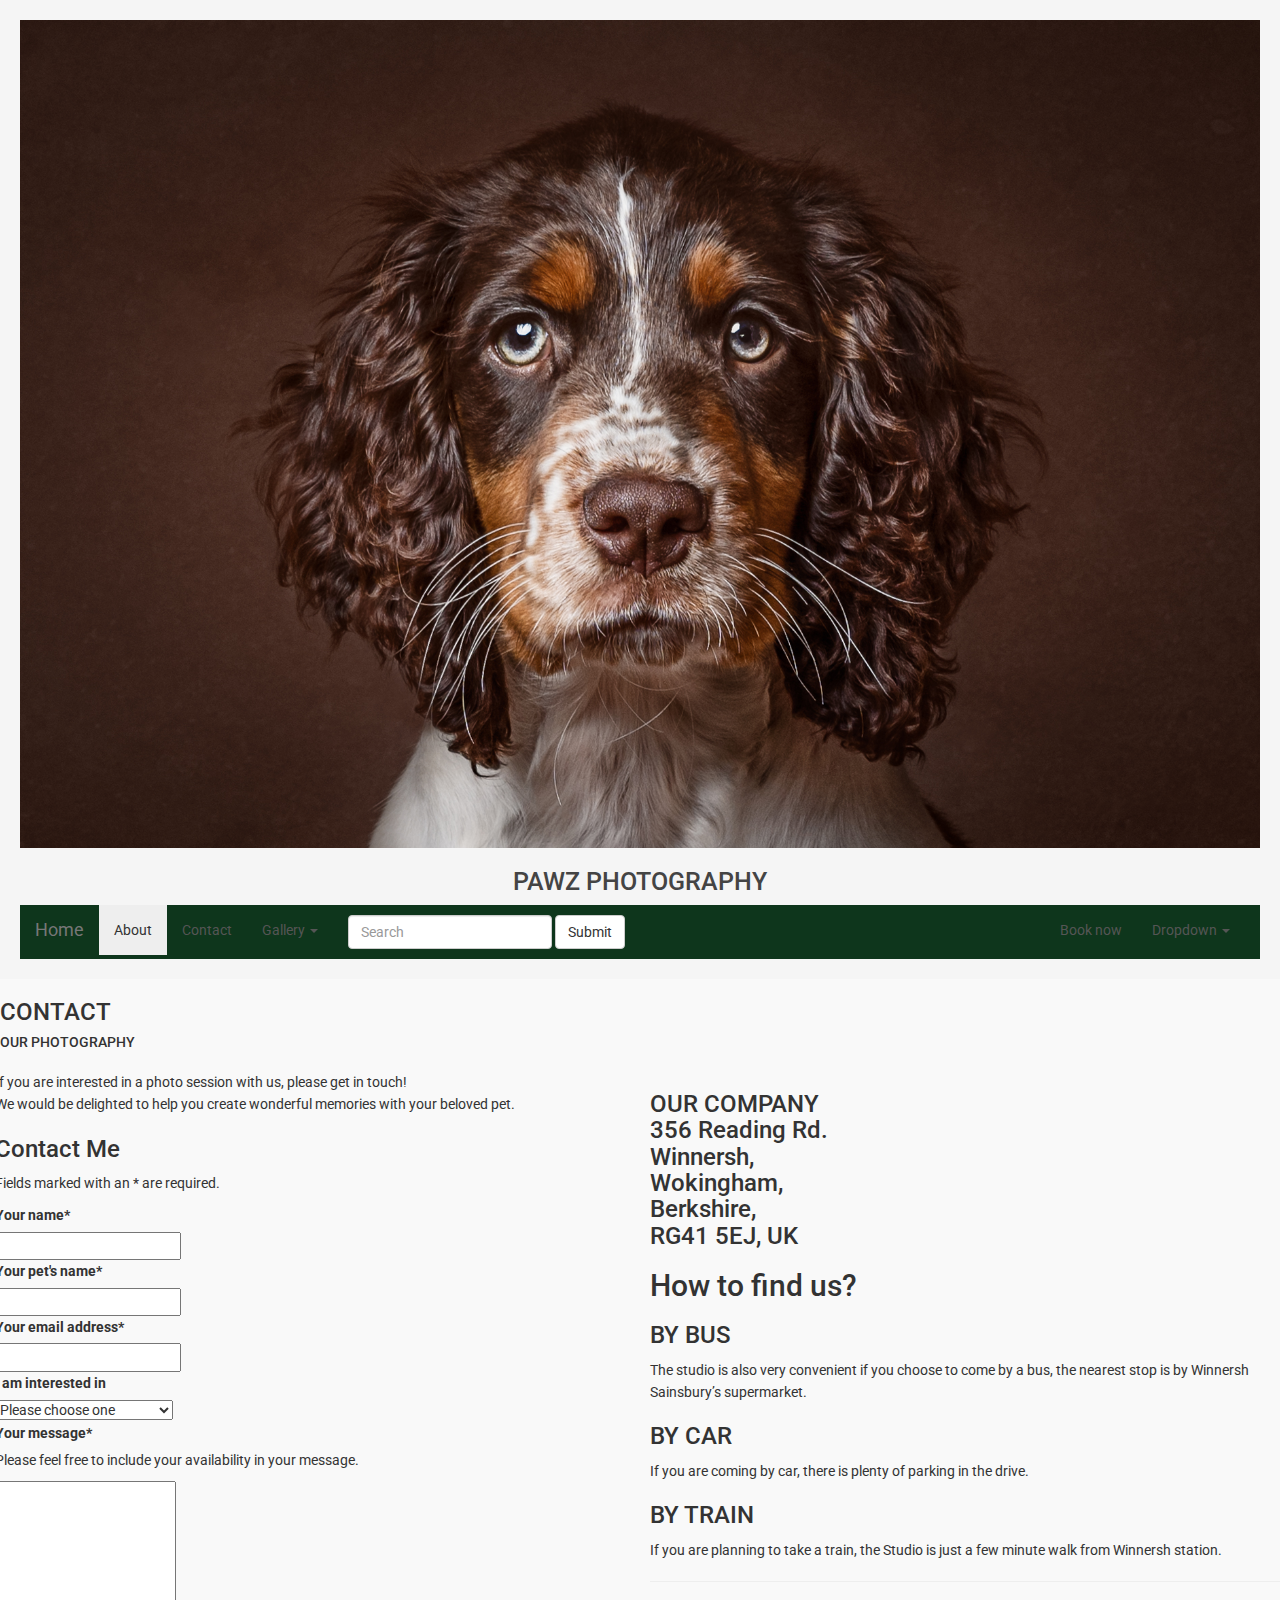
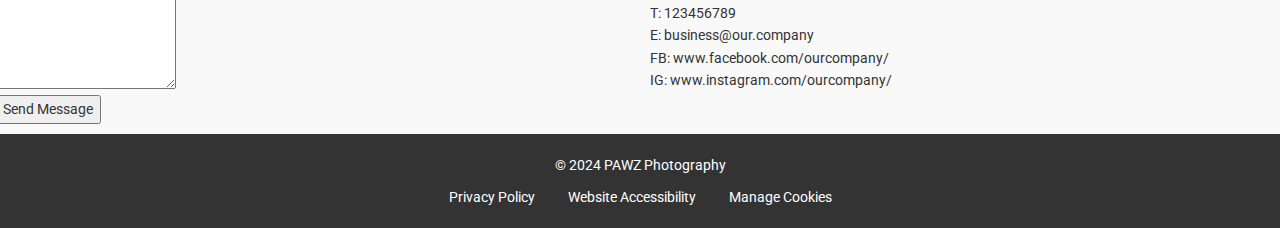
==== Contact .html @ 93055756 "added gallery and css style" ====
<!DOCTYPE html>
<html lang="en">
<head>
    <meta charset="UTF-8">
    <meta name="viewport" content="width=device-width, initial-scale=1.0">
    <title>CONTACT</title>
    <link rel="preconnect" href="https://fonts.googleapis.com">
<link rel="preconnect" href="https://fonts.gstatic.com" crossorigin>
<link href="https://fonts.googleapis.com/css2?family=Roboto+Mono:ital,wght@0,100..700;1,100..700&family=Roboto:ital,wght@0,100;0,300;0,400;0,500;0,700;0,900;1,100;1,300;1,400;1,500;1,700;1,900&display=swap" rel="stylesheet">
    <link rel="icon" href="./images/cartoon-camera-image.jpg" type="jpg/png">
    <link href="css/bootstrap.css" rel="stylesheet">
    <link rel="stylesheet" href="https://maxcdn.bootstrapcdn.com/bootstrap/3.4.1/css/bootstrap.min.css">
    <script src="https://ajax.googleapis.com/ajax/libs/jquery/3.7.1/jquery.min.js"></script>
    <script src="https://maxcdn.bootstrapcdn.com/bootstrap/3.4.1/js/bootstrap.min.js"></script>
    <link rel="stylesheet" href="./style.css">
</head>

<body>
    <header>  
        <img src="./images/Animals/Dog-Springer.jpg" class="img-fluid" alt="shot of two dogs jumping on a black background with colored powder behind them">
    <div>
        <h1>PAWZ PHOTOGRAPHY</h1>
            <nav class="navbar navbar-default">
                <div class="container-fluid">
                <!-- Brand and toggle get grouped for better mobile display -->
                <div class="navbar-header">
                    <button type="button" class="navbar-toggle collapsed" data-toggle="collapse" data-target="#bs-example-navbar-collapse-1" aria-expanded="false">
                    <span class="sr-only">Toggle navigation</span>
                    <span class="icon-bar"></span>
                    <span class="icon-bar"></span>
                    <span class="icon-bar"></span>
                    </button>
                    <a class="navbar-brand" href="#">Home</a>
                </div>
            
                <!-- Collect the nav links, forms, and other content for toggling -->
                <div class="collapse navbar-collapse" id="bs-example-navbar-collapse-1">
                    <ul class="nav navbar-nav">
                    <li class="active"><a href="#">About<span class="sr-only">(current)</span></a></li>
                    <li><a href="./Contact .html">Contact</a></li>
                    <li class="dropdown">
                        <a href="#" class="dropdown-toggle" data-toggle="dropdown" role="button" aria-haspopup="true" aria-expanded="false">Gallery <span class="caret"></span></a>
                        <ul class="dropdown-menu">
                        <li><a href="#">Dogs</a></li>
                        <li><a href="#">Cats</a></li>
                        <li><a href="#">Others</a></li>
                        <li role="separator" class="divider"></li>
                        <li><a href="#">Separated link</a></li>
                        <li role="separator" class="divider"></li>
                        <li><a href="#">One more separated link</a></li>
                        </ul>
                    </li>
                    </ul>
                    <form class="navbar-form navbar-left">
                    <div class="form-group">
                        <input type="text" class="form-control" placeholder="Search">
                    </div>
                    <button type="submit" class="btn btn-default">Submit</button>
                    </form>
                    <ul class="nav navbar-nav navbar-right">
                    <li><a href="#">Book now</a></li>
                    <li class="dropdown">
                        <a href="#" class="dropdown-toggle" data-toggle="dropdown" role="button" aria-haspopup="true" aria-expanded="false">Dropdown <span class="caret"></span></a>
                        <ul class="dropdown-menu">
                        <li><a href="#">Action</a></li>
                        <li><a href="#">Another action</a></li>
                        <li><a href="#">Something else here</a></li>
                        <li role="separator" class="divider"></li>
                        <li><a href="#">Separated link</a></li>
                        </ul>
                    </li>
                    </ul>
                </div><!-- /.navbar-collapse -->
                </div><!-- /.container-fluid -->
            </nav>
    </div>
</header>
    <main>
            <div class="header_contact">
                <h3>CONTACT</h3>
                <h5>OUR PHOTOGRAPHY</h5>
            </div>
        <div class="row">
            <div class="column">
            <p>If you are interested in a photo session with us, please get in touch! </br>
                We would be delighted to help you create wonderful memories with your beloved pet.</p>
            
                <div class="wholeform-body">

                    <div id="fcf-form">
                    <h3 class="fcf-h3">Contact Me</h3>
                    <p>Fields marked with an * are required.</p>
                
                    <form id="fcf-form-id" class="fcf-form-class" method="post">
                        
                        <div class="fcf-form-group">
                            <label for="Name" class="fcf-label">Your name*</label>
                            <div class="fcf-input-group">
                                <input type="text" id="Name" name="Name" class="fcf-form-control" required>
                            </div>
                        </div>
                
                        <div class="fcf-form-group">
                            <label for="Petname" class="fcf-label">Your pet's name*</label>
                            <div class="fcf-input-group">
                                <input type="text" id="Petname" name="Petname" class="fcf-form-control" required>
                            </div>
                        </div>
                
                        <div class="fcf-form-group">
                            <label for="Email" class="fcf-label">Your email address*</label>
                            <div class="fcf-input-group">
                                <input type="email" id="Email" name="Email" class="fcf-form-control" required>
                            </div>
                        </div>
                
                        <div class="fcf-form-group">
                            <label for="interest" class="fcf-label">I am interested in</label>
                            <div class="fcf-input-group">
                                <select id="photochoice" name="photochoice">
                                <option value="placeholder">Please choose one</option>  
                                <option value="studio">Studio photography</option>
                                <option value="location">On-location photography</option>
                                <option value="other">Other</option>
                                </select>
                            </div>
                        </div>
                
                        <div class="fcf-form-group">
                            <label for="Message" class="fcf-label">Your message*</label>
                            <p>Please feel free to include your availability in your message.</p>
                            <div class="fcf-input-group">
                                <textarea id="Message" name="Message" class="fcf-form-control" rows="9" maxlength="3000" required></textarea>
                            </div>
                        </div>
                
                        <div class="fcf-form-group">
                            <button type="submit" id="fcf-button" class="fcf-btn fcf-btn-primary fcf-btn-lg fcf-btn-block">Send Message</button>
                        </div>
                    </form>

                    </div>
                
                </div>
                    
            </div>
            
            <div class="column">
            <h3>OUR COMPANY<br />
        356 Reading Rd.<br />
        Winnersh,<br />
        Wokingham,<br />
        Berkshire,<br />
        RG41 5EJ, UK</h3>
            <h2>How to find us?</h2>
            <h3>BY BUS</h3>
            <p>The studio is also very convenient if you choose to come by a bus, the nearest stop is by Winnersh Sainsbury’s supermarket.</p>
            <h3>BY CAR</h3>
            <p>If you are coming by car, there is plenty of parking in the drive.</p>
            <h3>BY TRAIN</h3>
            <p>If you are planning to take a train, the Studio is just a few minute walk from Winnersh station.</p>
            <div class="separator"><hr class="separator-line align_center" style="background-image: -webkit-linear-gradient(left , white 2%, #E6E6E6 50%, white 98%); background-image: linear-gradient(left , white 2%, #E6E6E6 50%, white 98%)">
            </div>
            <p>T: 123456789</br>

                E: business@our.company</br>
                
                FB: www.facebook.com/ourcompany/</br>
                
                IG: www.instagram.com/ourcompany/</p>

            </div>
        </div>
        
        
    </header>  
    <footer>
        <div class="footer-container">
            <p>&copy; 2024 PAWZ Photography</p>
            <nav class="footer-links">
                <a href="/privacy-policy">Privacy Policy</a>
                <a accessibility">Website Accessibility</a>
                <a href="/manage-cookies">Manage Cookies</a>
            </nav>
        </div>
    
    </footer>
</body>
---- style.css ----
* {box-sizing:border-box}


body {
  font-family: "Roboto", sans-serif;
  margin: 0;
  padding: 0;
  min-height: 100vh;
  line-height: 1.6;
  background-color: #f9f9f9;
  color: #333;
  background-attachment: fixed;
}

header {
  text-align: center;
  background: #f5f5f5;
  padding: 20px;
}

header img {
  max-width: 100%;
  height: auto;
}

header h1 {
  margin-top: 20px;
  font-size: 2.5rem;
  color: #444;
}

/* navigation*/
nav {
  position: sticky;
}

.navbar {
  margin-bottom: 0;
  margin-top: 0;
  border: none;
  border-radius: 0;
  background-color: rgb(14, 54, 28);
    
}

.navbar-default .navbar-nav > li > a {
  color: #555;
}

.navbar-default .navbar-nav > li > a:hover, .navbar-default .navbar-nav > li.active > a {
  color: #333;
  background-color: #eee;
}

.navbar-form {
  margin: 10px 0;
}

.navbar-form .form-control {
  width: auto;
}


/* Slideshow container */
.slideshow-container {
  max-width: 1000px;
  position: relative;
  margin: auto;
}

/* Hide the images by default */
.mySlides {
  display: none;
}
.mySlides img {
  width: 100%;
  border-radius: 5px;
}

/* Next & previous buttons */
.prev, .next {
  cursor: pointer;
  position: absolute;
  top: 50%;
  width: auto;
  margin-top: -22px;
  padding: 16px;
  color: white;
  font-weight: bold;
  font-size: 18px;
  transition: 0.6s ease;
  border-radius: 0 3px 3px 0;
  user-select: none;
}

/* Position the "next button" to the right */
.next {
  right: 0;
  border-radius: 3px 0 0 3px;
}

/* On hover, add a black background color with a little bit see-through */
.prev:hover, .next:hover {
  background-color: rgba(0,0,0,0.8);
}

/* Caption text */
.text {
  color: #f2f2f2;
  font-size: 15px;
  padding: 8px 12px;
  position: absolute;
  bottom: 8px;
  width: 100%;
  text-align: center;
}

/* Number text (1/3 etc) */
.numbertext {
  color: #f2f2f2;
  font-size: 12px;
  padding: 8px 12px;
  position: absolute;
  top: 0;
}

/* The dots/bullets/indicators */
.dot {
  cursor: pointer;
  height: 15px;
  width: 15px;
  margin: 0 2px;
  background-color: #bbb;
  border-radius: 50%;
  display: inline-block;
  transition: background-color 0.6s ease;
}

.active, .dot:hover {
  background-color: #717171;
}

/* Fading animation */
.fade1 {
  animation-name: fade;
  animation-duration: 2s;
}

@keyframes fade1 {
  from {opacity: .4}
  to {opacity: 1}
}

.column {
  float: left;
  width: 50%;
  padding: 10px;
}

.row:after {
  content: "";
  display: table;
  clear: both;
}
/*footer*/

footer {
  background-color: #333;
  color: #fff;
  padding: 20px 0;
  text-align: center;
}

.footer-container {
  max-width: 1200px;
  margin: 0 auto;
  padding: 0 20px;
}

.footer-container p {
  margin: 0;
  font-size: 14px;
}

.footer-links {
  margin-top: 10px;
}

.footer-links a {
  color: #fff;
  text-decoration: none;
  margin: 0 15px;
  font-size: 14px;
}

.footer-links a:hover {
  text-decoration: underline;
}
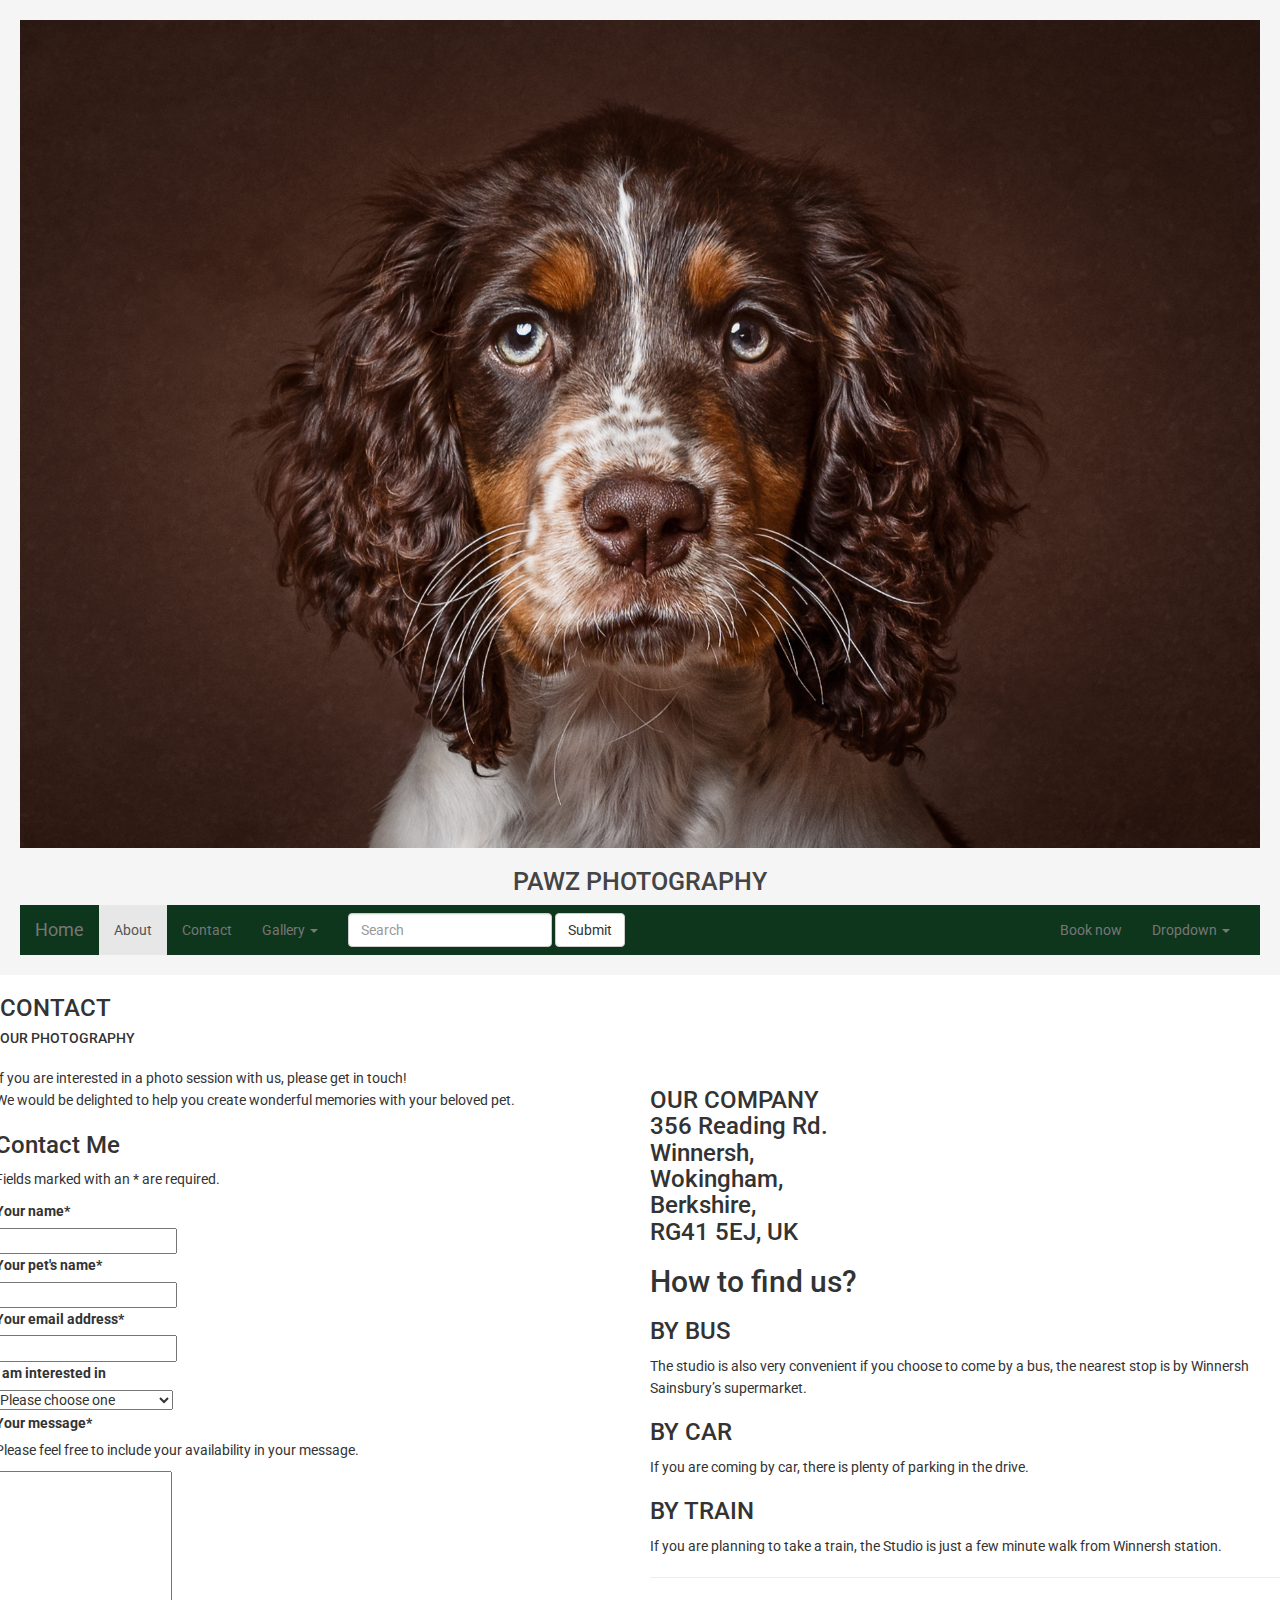
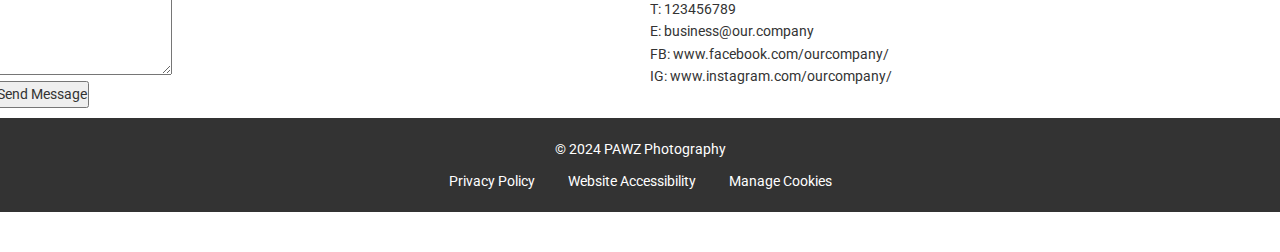
==== commit 0e3a883a: "updated contact page" ====
--- a/Contact .html
+++ b/Contact .html
@@ -16,6 +16,7 @@
 </head>
 
 <body>
+    <div id="wrapper">
     <header>  
         <img src="./images/Animals/Dog-Springer.jpg" class="img-fluid" alt="shot of two dogs jumping on a black background with colored powder behind them">
     <div>
@@ -179,11 +180,12 @@
             <p>&copy; 2024 PAWZ Photography</p>
             <nav class="footer-links">
                 <a href="/privacy-policy">Privacy Policy</a>
-                <a accessibility">Website Accessibility</a>
+                <a href="/accessibility">Website Accessibility</a>
                 <a href="/manage-cookies">Manage Cookies</a>
             </nav>
         </div>
     
     </footer>
+    </div>
 </body>
   --- a/style.css
+++ b/style.css
@@ -1,5 +1,10 @@
-* {box-sizing:border-box}
-
+* {
+  margin: 0;
+  padding: 0;
+  font-family: "Roboto", sans-serif;
+  box-sizing: border-box;
+  scroll-behavior: smooth;
+}
 
 body {
   font-family: "Roboto", sans-serif;
@@ -12,6 +17,15 @@
   background-attachment: fixed;
 }
 
+
+#wrapper {
+  max-width: 1400px;
+  margin: 0 auto;
+  background-color: white;
+  flex: 1;
+  padding-bottom: 40px;
+}
+
 header {
   text-align: center;
   background: #f5f5f5;
@@ -20,60 +34,55 @@
 
 header img {
   max-width: 100%;
-  height: auto;
-}
+  height: auto; /* Maintain aspect ratio */
+  object-fit: cover; 
+}
+
 
 header h1 {
   margin-top: 20px;
   font-size: 2.5rem;
   color: #444;
-}
-
-/* navigation*/
+  
+}
+
+
+/* /* navigation*/
 nav {
   position: sticky;
-}
-
+  color:#fff; 
+} 
 .navbar {
   margin-bottom: 0;
   margin-top: 0;
   border: none;
   border-radius: 0;
   background-color: rgb(14, 54, 28);
-    
-}
-
-.navbar-default .navbar-nav > li > a {
-  color: #555;
-}
-
-.navbar-default .navbar-nav > li > a:hover, .navbar-default .navbar-nav > li.active > a {
-  color: #333;
-  background-color: #eee;
-}
-
-.navbar-form {
-  margin: 10px 0;
-}
-
-.navbar-form .form-control {
-  width: auto;
-}
-
+  color:#fff;
+}
 
 /* Slideshow container */
 .slideshow-container {
-  max-width: 1000px;
   position: relative;
   margin: auto;
+  max-width: 1000px;
+  max-height: 750px;
+  width: 100%;
+  height: auto;
+  overflow: hidden;
+ /*  max-width: 1000px;
+  position: relative;
+  margin: auto; */
 }
 
 /* Hide the images by default */
 .mySlides {
-  display: none;
+  display:none;
 }
 .mySlides img {
   width: 100%;
+  height: 500px; /* Set a fixed height for all images */
+  object-fit: cover; /* Ensure the image covers the container */
   border-radius: 5px;
 }
 
@@ -102,6 +111,8 @@
 /* On hover, add a black background color with a little bit see-through */
 .prev:hover, .next:hover {
   background-color: rgba(0,0,0,0.8);
+  color: green;
+  text-decoration: none;
 }
 
 /* Caption text */
@@ -162,8 +173,9 @@
   display: table;
   clear: both;
 }
+
+
 /*footer*/
-
 footer {
   background-color: #333;
   color: #fff;
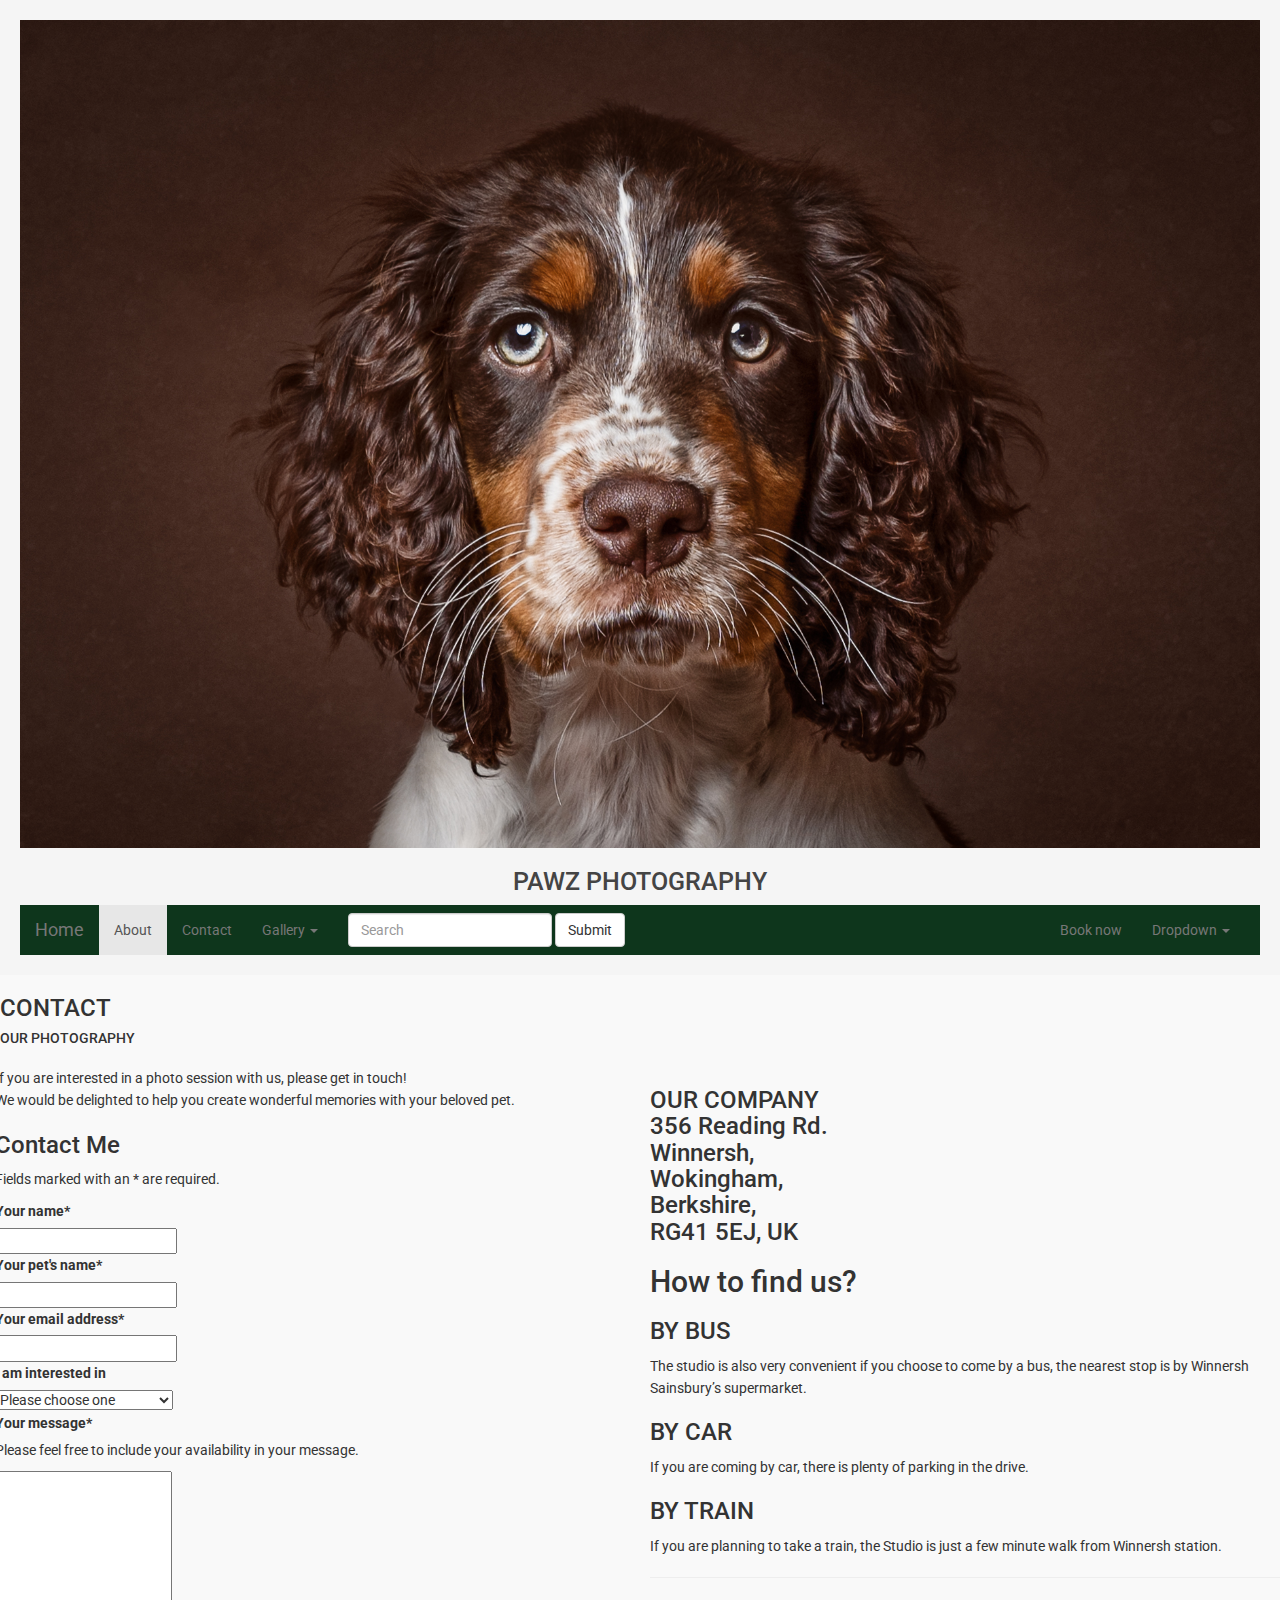
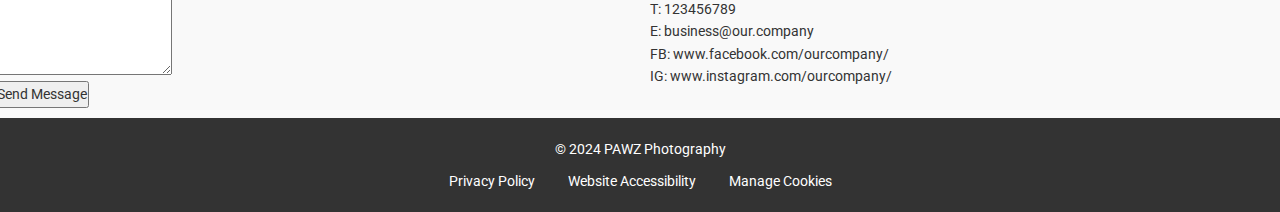
==== commit 87847c40: "Revert "updated contact page"" ====
--- a/Contact .html
+++ b/Contact .html
@@ -16,7 +16,6 @@
 </head>
 
 <body>
-    <div id="wrapper">
     <header>  
         <img src="./images/Animals/Dog-Springer.jpg" class="img-fluid" alt="shot of two dogs jumping on a black background with colored powder behind them">
     <div>
@@ -180,12 +179,11 @@
             <p>&copy; 2024 PAWZ Photography</p>
             <nav class="footer-links">
                 <a href="/privacy-policy">Privacy Policy</a>
-                <a href="/accessibility">Website Accessibility</a>
+                <a accessibility">Website Accessibility</a>
                 <a href="/manage-cookies">Manage Cookies</a>
             </nav>
         </div>
     
     </footer>
-    </div>
 </body>
   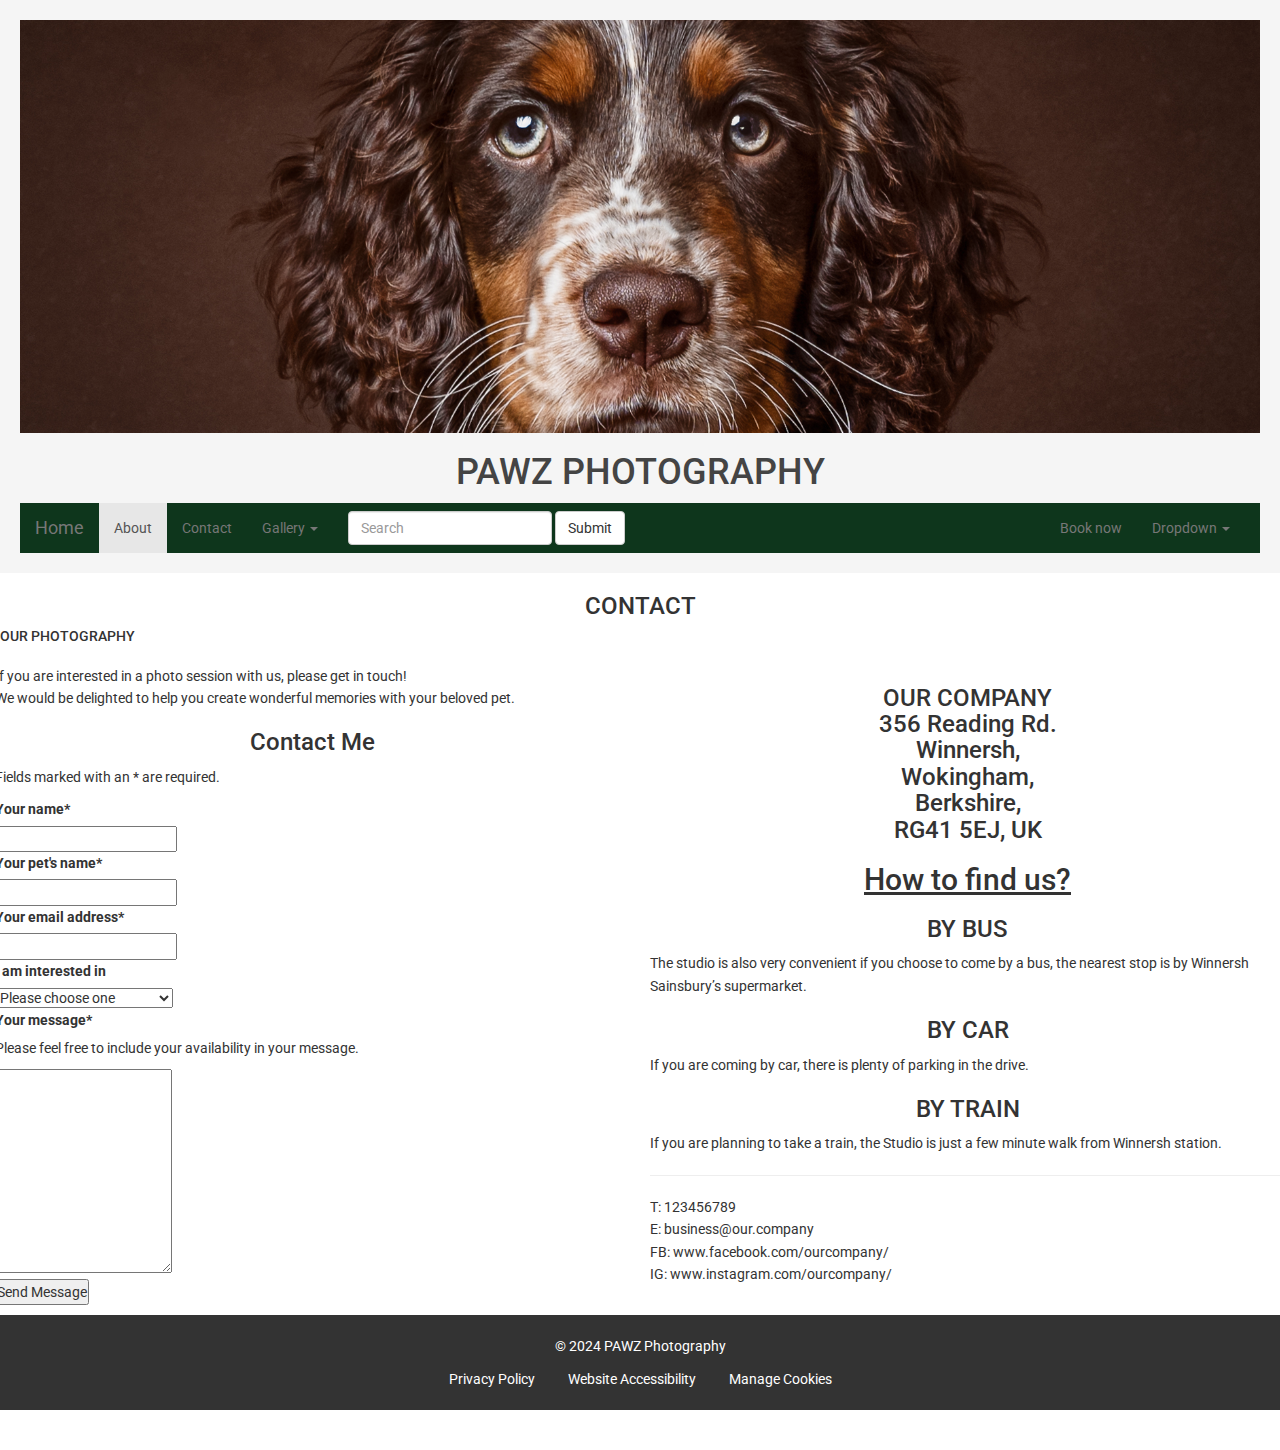
==== commit dbb54ceb: "added css style" ====
--- a/Contact .html
+++ b/Contact .html
@@ -16,6 +16,7 @@
 </head>
 
 <body>
+    <div id="wrapper">
     <header>  
         <img src="./images/Animals/Dog-Springer.jpg" class="img-fluid" alt="shot of two dogs jumping on a black background with colored powder behind them">
     <div>
@@ -30,13 +31,13 @@
                     <span class="icon-bar"></span>
                     <span class="icon-bar"></span>
                     </button>
-                    <a class="navbar-brand" href="#">Home</a>
+                    <a class="navbar-brand" href="./index.html">Home</a>
                 </div>
             
                 <!-- Collect the nav links, forms, and other content for toggling -->
                 <div class="collapse navbar-collapse" id="bs-example-navbar-collapse-1">
                     <ul class="nav navbar-nav">
-                    <li class="active"><a href="#">About<span class="sr-only">(current)</span></a></li>
+                    <li class="active"><a href="./index.html">About<span class="sr-only">(current)</span></a></li>
                     <li><a href="./Contact .html">Contact</a></li>
                     <li class="dropdown">
                         <a href="#" class="dropdown-toggle" data-toggle="dropdown" role="button" aria-haspopup="true" aria-expanded="false">Gallery <span class="caret"></span></a>
@@ -179,11 +180,12 @@
             <p>&copy; 2024 PAWZ Photography</p>
             <nav class="footer-links">
                 <a href="/privacy-policy">Privacy Policy</a>
-                <a accessibility">Website Accessibility</a>
+                <a href="/accessibility">Website Accessibility</a>
                 <a href="/manage-cookies">Manage Cookies</a>
             </nav>
         </div>
     
     </footer>
+    </div>
 </body>
   --- a/style.css
+++ b/style.css
@@ -34,18 +34,33 @@
 
 header img {
   max-width: 100%;
-  height: auto; /* Maintain aspect ratio */
+  max-height:auto;
+  height: auto; 
+  aspect-ratio: 3;
+
   object-fit: cover; 
 }
 
 
 header h1 {
   margin-top: 20px;
-  font-size: 2.5rem;
   color: #444;
   
 }
-
+section {
+  padding: 20px;
+  margin: 20px 0;
+  border-bottom: 1px solid #ccc;
+}
+h2 {
+  
+  text-align: center;
+  text-decoration: underline;
+}
+h3 {
+  
+  text-align: center;
+}
 
 /* /* navigation*/
 nav {
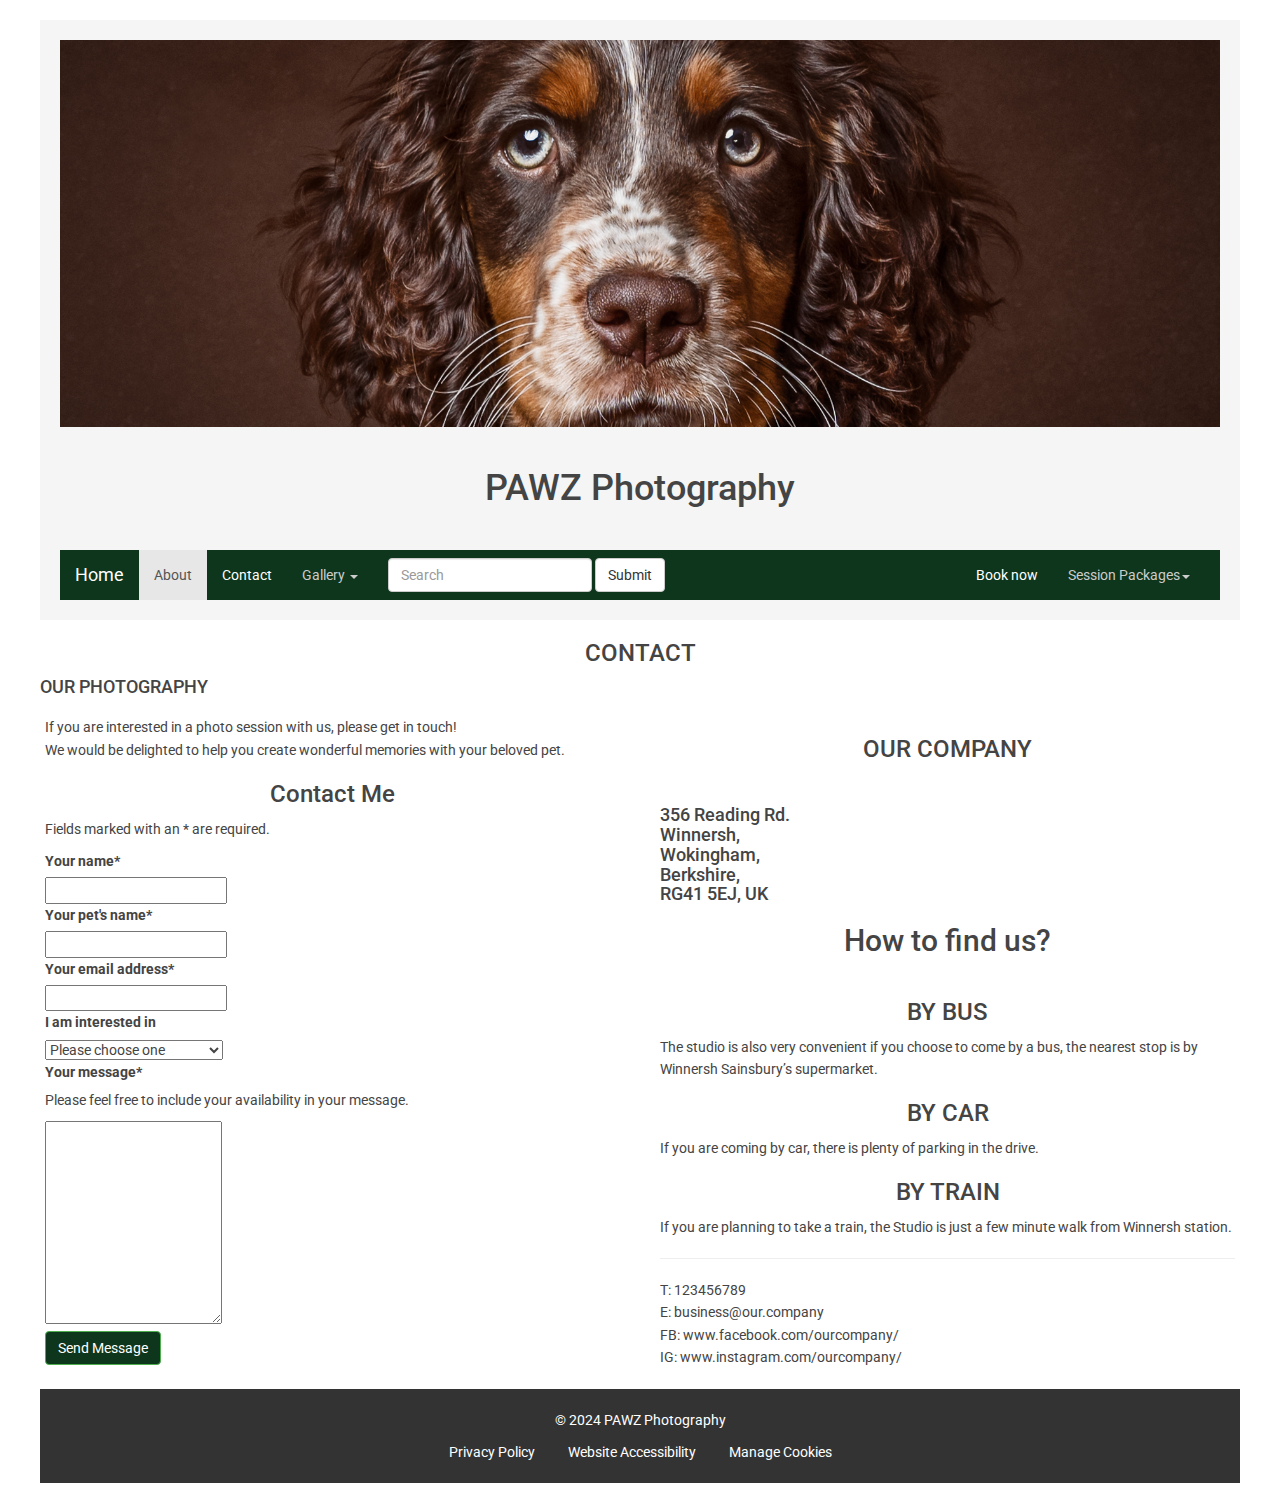
==== commit 666b6136: "changed styles" ====
--- a/Contact .html
+++ b/Contact .html
@@ -20,8 +20,8 @@
     <header>  
         <img src="./images/Animals/Dog-Springer.jpg" class="img-fluid" alt="shot of two dogs jumping on a black background with colored powder behind them">
     <div>
-        <h1>PAWZ PHOTOGRAPHY</h1>
-            <nav class="navbar navbar-default">
+        <h1>PAWZ Photography</h1>
+            <nav class="navbar navbar-default navbar-custom">
                 <div class="container-fluid">
                 <!-- Brand and toggle get grouped for better mobile display -->
                 <div class="navbar-header">
@@ -31,7 +31,7 @@
                     <span class="icon-bar"></span>
                     <span class="icon-bar"></span>
                     </button>
-                    <a class="navbar-brand" href="./index.html">Home</a>
+                    <a class="navbar-brand" href="./index.html#Home">Home</a>
                 </div>
             
                 <!-- Collect the nav links, forms, and other content for toggling -->
@@ -39,16 +39,14 @@
                     <ul class="nav navbar-nav">
                     <li class="active"><a href="./index.html">About<span class="sr-only">(current)</span></a></li>
                     <li><a href="./Contact .html">Contact</a></li>
-                    <li class="dropdown">
+                    <li class="dropdown ">
                         <a href="#" class="dropdown-toggle" data-toggle="dropdown" role="button" aria-haspopup="true" aria-expanded="false">Gallery <span class="caret"></span></a>
                         <ul class="dropdown-menu">
                         <li><a href="#">Dogs</a></li>
                         <li><a href="#">Cats</a></li>
                         <li><a href="#">Others</a></li>
                         <li role="separator" class="divider"></li>
-                        <li><a href="#">Separated link</a></li>
-                        <li role="separator" class="divider"></li>
-                        <li><a href="#">One more separated link</a></li>
+                        <li><a href="./index.html#Session Packages">Session Packages</a></li>
                         </ul>
                     </li>
                     </ul>
@@ -61,13 +59,13 @@
                     <ul class="nav navbar-nav navbar-right">
                     <li><a href="#">Book now</a></li>
                     <li class="dropdown">
-                        <a href="#" class="dropdown-toggle" data-toggle="dropdown" role="button" aria-haspopup="true" aria-expanded="false">Dropdown <span class="caret"></span></a>
+                        <a href="./index.html" class="dropdown-toggle" data-toggle="dropdown" role="button" aria-haspopup="true" aria-expanded="false">Session Packages<span class="caret"></span></a>
                         <ul class="dropdown-menu">
-                        <li><a href="#">Action</a></li>
-                        <li><a href="#">Another action</a></li>
-                        <li><a href="#">Something else here</a></li>
+                        <li><a href="./index.html#The Classic PAWtrait">The Classic PAWtrait</a></li>
+                        <li><a href="./index.html#The Adventure Session">The Adventure Session</a></li>
+                        <li><a href="./index.html#The Ultimate Fur-tastic Experience">The Ultimate Fur-tastic Experience</a></li>
                         <li role="separator" class="divider"></li>
-                        <li><a href="#">Separated link</a></li>
+                        <li><a href="#">Book now</a></li>
                         </ul>
                     </li>
                     </ul>
@@ -79,7 +77,7 @@
     <main>
             <div class="header_contact">
                 <h3>CONTACT</h3>
-                <h5>OUR PHOTOGRAPHY</h5>
+                <h4>OUR PHOTOGRAPHY</h4>
             </div>
         <div class="row">
             <div class="column">
@@ -136,7 +134,7 @@
                         </div>
                 
                         <div class="fcf-form-group">
-                            <button type="submit" id="fcf-button" class="fcf-btn fcf-btn-primary fcf-btn-lg fcf-btn-block">Send Message</button>
+                            <button type="submit" id="fcf-button" class="btn btn-success fcf-btn fcf-btn-primary fcf-btn-lg fcf-btn-block">Send Message</button>
                         </div>
                     </form>
 
@@ -147,12 +145,12 @@
             </div>
             
             <div class="column">
-            <h3>OUR COMPANY<br />
-        356 Reading Rd.<br />
+            <h3>OUR COMPANY</h3><br />
+        <h4>356 Reading Rd.<br />
         Winnersh,<br />
         Wokingham,<br />
         Berkshire,<br />
-        RG41 5EJ, UK</h3>
+        RG41 5EJ, UK</h4>
             <h2>How to find us?</h2>
             <h3>BY BUS</h3>
             <p>The studio is also very convenient if you choose to come by a bus, the nearest stop is by Winnersh Sainsbury’s supermarket.</p>
--- a/style.css
+++ b/style.css
@@ -15,6 +15,7 @@
   background-color: #f9f9f9;
   color: #333;
   background-attachment: fixed;
+  color: #444;
 }
 
 
@@ -23,7 +24,8 @@
   margin: 0 auto;
   background-color: white;
   flex: 1;
-  padding-bottom: 40px;
+  padding: 20px 40px;
+
 }
 
 header {
@@ -43,7 +45,7 @@
 
 
 header h1 {
-  margin-top: 20px;
+  margin: 42px 0 42px;
   color: #444;
   
 }
@@ -53,9 +55,10 @@
   border-bottom: 1px solid #ccc;
 }
 h2 {
-  
-  text-align: center;
-  text-decoration: underline;
+  margin-top: 20px;
+  margin-bottom: 42px;
+  text-align: center;
+  text-decoration: none;
 }
 h3 {
   
@@ -74,6 +77,24 @@
   border-radius: 0;
   background-color: rgb(14, 54, 28);
   color:#fff;
+}
+.navbar-custom {
+  background-color: rgb(14, 54, 28);
+  color: white;
+}
+
+.navbar-custom .navbar-nav > li > a,
+.navbar-custom .navbar-brand,
+.navbar-custom .navbar-nav > li > a:hover,
+.navbar-custom .navbar-brand:hover {
+  color: white;
+}
+
+.navbar-custom .navbar-nav > .dropdown > a {
+  color:#ccc;
+}
+.navbar-custom .navbar-nav > .dropdown > a:focus {
+  color: rgb(232, 111, 111);
 }
 
 /* Slideshow container */
@@ -163,7 +184,7 @@
 }
 
 .active, .dot:hover {
-  background-color: #717171;
+  background-color: rgb(24, 88, 46);
 }
 
 /* Fading animation */
@@ -180,7 +201,7 @@
 .column {
   float: left;
   width: 50%;
-  padding: 10px;
+  padding: 10px 20px;
 }
 
 .row:after {
@@ -188,7 +209,24 @@
   display: table;
   clear: both;
 }
-
+.btn.btn-success {
+  background-color: rgb(14, 54, 28);
+}
+.btn.btn-success:hover {
+  background-color:rgb(24, 88, 46); 
+}
+a:link {
+  text-decoration: none;
+  color: rgb(14, 54, 28);
+}
+
+section h2 a {
+  color:  #333; 
+}
+section h2 a:hover {
+  color: rgb(24, 88, 46)
+
+}
 
 /*footer*/
 footer {
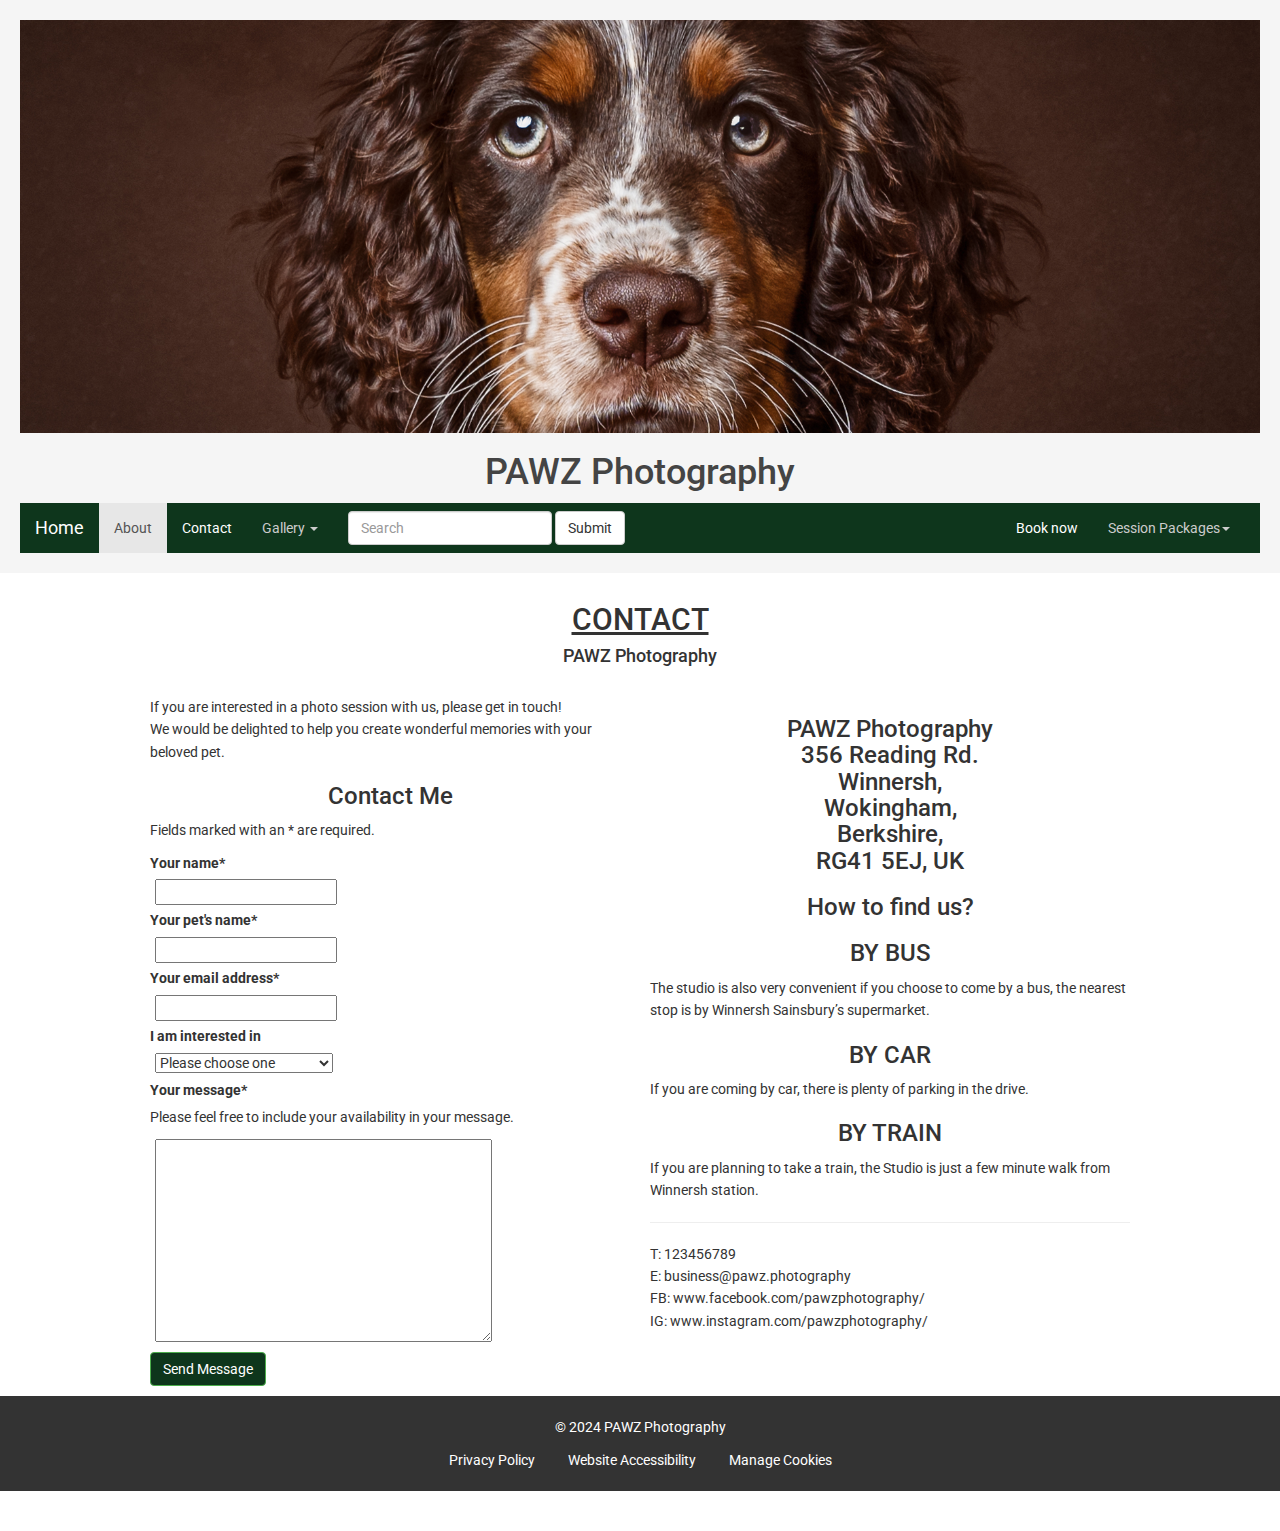
==== commit cb44331c: "cleaned up" ====
--- a/Contact .html
+++ b/Contact .html
@@ -38,13 +38,13 @@
                 <div class="collapse navbar-collapse" id="bs-example-navbar-collapse-1">
                     <ul class="nav navbar-nav">
                     <li class="active"><a href="./index.html">About<span class="sr-only">(current)</span></a></li>
-                    <li><a href="./Contact .html">Contact</a></li>
+                    <li><a href="./index.html#Contact">Contact</a></li>
                     <li class="dropdown ">
                         <a href="#" class="dropdown-toggle" data-toggle="dropdown" role="button" aria-haspopup="true" aria-expanded="false">Gallery <span class="caret"></span></a>
                         <ul class="dropdown-menu">
-                        <li><a href="#">Dogs</a></li>
-                        <li><a href="#">Cats</a></li>
-                        <li><a href="#">Others</a></li>
+                        <li><a href="./index.html#Gallery">Dogs</a></li>
+                        <li><a href="./index.html#Gallery">Cats</a></li>
+                        <li><a href="./index.html#Gallery">Others</a></li>
                         <li role="separator" class="divider"></li>
                         <li><a href="./index.html#Session Packages">Session Packages</a></li>
                         </ul>
@@ -74,105 +74,105 @@
             </nav>
     </div>
 </header>
-    <main>
-            <div class="header_contact">
-                <h3>CONTACT</h3>
-                <h4>OUR PHOTOGRAPHY</h4>
+<main>
+        <div class="header_contact">
+            <div id="Contact"></div>
+            <h2>CONTACT</h2>
+            <h4>PAWZ Photography</h4>
+        </div>
+    <div class="row">
+        <div class="column">
+            <article><p>If you are interested in a photo session with us, please get in touch!</br>
+            We would be delighted to help you create wonderful memories with your beloved pet.</p></article>
+        
+            <div class="wholeform-body">
+
+                <div id="fcf-form">
+                <h3 class="fcf-h3">Contact Me</h3>
+                <p>Fields marked with an * are required.</p>
+            
+                <form id="fcf-form-id" class="fcf-form-class" method="post">
+                    
+                    <div class="fcf-form-group">
+                        <label for="Name" class="fcf-label">Your name*</label>
+                        <div class="fcf-input-group">
+                            <input type="text" id="Name" name="Name" class="fcf-form-control" required>
+                        </div>
+                    </div>
+            
+                    <div class="fcf-form-group">
+                        <label for="Petname" class="fcf-label">Your pet's name*</label>
+                        <div class="fcf-input-group">
+                            <input type="text" id="Petname" name="Petname" class="fcf-form-control" required>
+                        </div>
+                    </div>
+            
+                    <div class="fcf-form-group">
+                        <label for="Email" class="fcf-label">Your email address*</label>
+                        <div class="fcf-input-group">
+                            <input type="email" id="Email" name="Email" class="fcf-form-control" required>
+                        </div>
+                    </div>
+            
+                    <div class="fcf-form-group">
+                        <label for="interest" class="fcf-label">I am interested in</label>
+                        <div class="fcf-input-group">
+                            <select id="photochoice" name="photochoice">
+                            <option value="placeholder">Please choose one</option>  
+                            <option value="studio">Studio photography</option>
+                            <option value="location">On-location photography</option>
+                            <option value="other">Other</option>
+                            </select>
+                        </div>
+                    </div>
+            
+                    <div class="fcf-form-group">
+                        <label for="Message" class="fcf-label">Your message*</label>
+                        <p>Please feel free to include your availability in your message.</p>
+                        <div class="fcf-input-group">
+                            <textarea id="Message" name="Message" class="fcf-form-control" rows="9" cols="40" maxlength="3000" required></textarea>
+                        </div>
+                    </div>
+            
+                    <div class="fcf-form-group">
+                        <button type="submit" id="fcf-button" class="btn btn-success fcf-btn fcf-btn-primary fcf-btn-lg fcf-btn-block">Send Message</button>
+                    </div>
+                </form>
+
+                </div>
+            
             </div>
-        <div class="row">
-            <div class="column">
-            <p>If you are interested in a photo session with us, please get in touch! </br>
-                We would be delighted to help you create wonderful memories with your beloved pet.</p>
-            
-                <div class="wholeform-body">
-
-                    <div id="fcf-form">
-                    <h3 class="fcf-h3">Contact Me</h3>
-                    <p>Fields marked with an * are required.</p>
                 
-                    <form id="fcf-form-id" class="fcf-form-class" method="post">
-                        
-                        <div class="fcf-form-group">
-                            <label for="Name" class="fcf-label">Your name*</label>
-                            <div class="fcf-input-group">
-                                <input type="text" id="Name" name="Name" class="fcf-form-control" required>
-                            </div>
-                        </div>
-                
-                        <div class="fcf-form-group">
-                            <label for="Petname" class="fcf-label">Your pet's name*</label>
-                            <div class="fcf-input-group">
-                                <input type="text" id="Petname" name="Petname" class="fcf-form-control" required>
-                            </div>
-                        </div>
-                
-                        <div class="fcf-form-group">
-                            <label for="Email" class="fcf-label">Your email address*</label>
-                            <div class="fcf-input-group">
-                                <input type="email" id="Email" name="Email" class="fcf-form-control" required>
-                            </div>
-                        </div>
-                
-                        <div class="fcf-form-group">
-                            <label for="interest" class="fcf-label">I am interested in</label>
-                            <div class="fcf-input-group">
-                                <select id="photochoice" name="photochoice">
-                                <option value="placeholder">Please choose one</option>  
-                                <option value="studio">Studio photography</option>
-                                <option value="location">On-location photography</option>
-                                <option value="other">Other</option>
-                                </select>
-                            </div>
-                        </div>
-                
-                        <div class="fcf-form-group">
-                            <label for="Message" class="fcf-label">Your message*</label>
-                            <p>Please feel free to include your availability in your message.</p>
-                            <div class="fcf-input-group">
-                                <textarea id="Message" name="Message" class="fcf-form-control" rows="9" maxlength="3000" required></textarea>
-                            </div>
-                        </div>
-                
-                        <div class="fcf-form-group">
-                            <button type="submit" id="fcf-button" class="btn btn-success fcf-btn fcf-btn-primary fcf-btn-lg fcf-btn-block">Send Message</button>
-                        </div>
-                    </form>
-
-                    </div>
-                
-                </div>
-                    
-            </div>
-            
-            <div class="column">
-            <h3>OUR COMPANY</h3><br />
-        <h4>356 Reading Rd.<br />
-        Winnersh,<br />
-        Wokingham,<br />
-        Berkshire,<br />
-        RG41 5EJ, UK</h4>
-            <h2>How to find us?</h2>
-            <h3>BY BUS</h3>
-            <p>The studio is also very convenient if you choose to come by a bus, the nearest stop is by Winnersh Sainsbury’s supermarket.</p>
-            <h3>BY CAR</h3>
-            <p>If you are coming by car, there is plenty of parking in the drive.</p>
-            <h3>BY TRAIN</h3>
-            <p>If you are planning to take a train, the Studio is just a few minute walk from Winnersh station.</p>
-            <div class="separator"><hr class="separator-line align_center" style="background-image: -webkit-linear-gradient(left , white 2%, #E6E6E6 50%, white 98%); background-image: linear-gradient(left , white 2%, #E6E6E6 50%, white 98%)">
-            </div>
-            <p>T: 123456789</br>
-
-                E: business@our.company</br>
-                
-                FB: www.facebook.com/ourcompany/</br>
-                
-                IG: www.instagram.com/ourcompany/</p>
-
-            </div>
         </div>
         
-        
-    </header>  
+        <div class="column">
+        <h3>PAWZ Photography<br />
+    356 Reading Rd.<br />
+    Winnersh,<br />
+    Wokingham,<br />
+    Berkshire,<br />
+    RG41 5EJ, UK</h3>
+        <h3>How to find us?</h3>
+        <h3>BY BUS</h3>
+        <p>The studio is also very convenient if you choose to come by a bus, the nearest stop is by Winnersh Sainsbury’s supermarket.</p>
+        <h3>BY CAR</h3>
+        <p>If you are coming by car, there is plenty of parking in the drive.</p>
+        <h3>BY TRAIN</h3>
+        <p>If you are planning to take a train, the Studio is just a few minute walk from Winnersh station.</p>
+        <hr>
+        <p>T: 123456789</br>
+
+            E: business@pawz.photography</br>
+            
+            FB: www.facebook.com/pawzphotography/</br>
+            
+            IG: www.instagram.com/pawzphotography/</p>
+
+        </div>
+    </div>
+    
+    
+</main>  
     <footer>
         <div class="footer-container">
             <p>&copy; 2024 PAWZ Photography</p>
@@ -186,4 +186,3 @@
     </footer>
     </div>
 </body>
-  --- a/style.css
+++ b/style.css
@@ -15,7 +15,6 @@
   background-color: #f9f9f9;
   color: #333;
   background-attachment: fixed;
-  color: #444;
 }
 
 
@@ -24,8 +23,7 @@
   margin: 0 auto;
   background-color: white;
   flex: 1;
-  padding: 20px 40px;
-
+  padding-bottom: 40px;
 }
 
 header {
@@ -39,13 +37,12 @@
   max-height:auto;
   height: auto; 
   aspect-ratio: 3;
-
   object-fit: cover; 
 }
 
 
 header h1 {
-  margin: 42px 0 42px;
+  margin-top: 20px;
   color: #444;
   
 }
@@ -55,17 +52,16 @@
   border-bottom: 1px solid #ccc;
 }
 h2 {
-  margin-top: 20px;
-  margin-bottom: 42px;
-  text-align: center;
-  text-decoration: none;
+  /* margin-top: 20px;
+  margin-bottom: 42px; */
+  text-align: center;
+  text-decoration: underline;
 }
 h3 {
-  
-  text-align: center;
-}
-
-/* /* navigation*/
+    text-align: center;
+}
+
+ /* navigation*/
 nav {
   position: sticky;
   color:#fff; 
@@ -197,18 +193,40 @@
   from {opacity: .4}
   to {opacity: 1}
 }
-
 .column {
   float: left;
-  width: 50%;
-  padding: 10px 20px;
-}
-
-.row:after {
+  max-width: 500px;
+  padding: 10px;
+ }
+
+ .row:after {
   content: "";
   display: table;
   clear: both;
 }
+
+.header_contact {
+  text-align: center;
+  padding: 10px;
+}
+
+.row {
+  max-width: 1400px;
+  display: grid;
+  justify-content: center;
+  align-content: center;
+  grid-auto-flow: column;
+ }
+
+ .contant-intro {
+  text-align: center;
+}
+
+.fcf-input-group {
+  margin-bottom: 4px;
+  margin-left: 5px;
+}
+ 
 .btn.btn-success {
   background-color: rgb(14, 54, 28);
 }
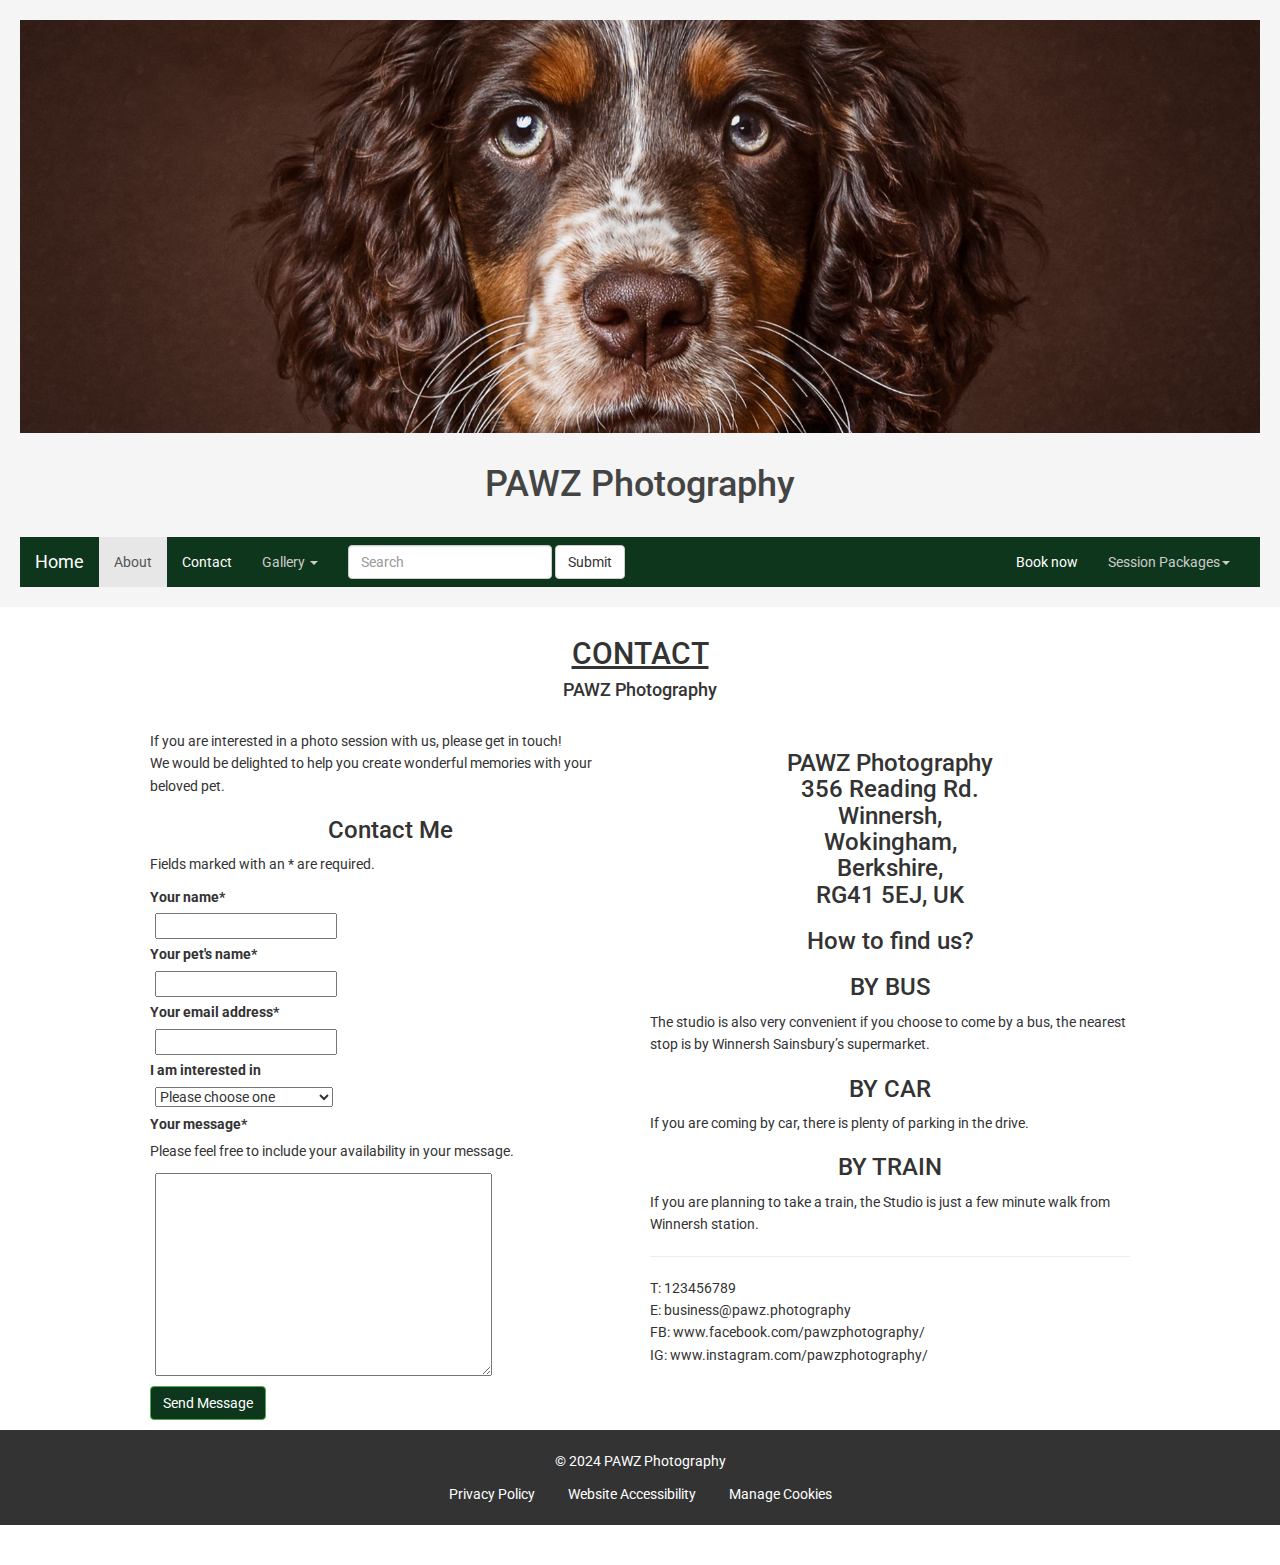
==== commit 79089fb3: "added pseudoelement" ====
--- a/Contact .html
+++ b/Contact .html
@@ -38,7 +38,7 @@
                 <div class="collapse navbar-collapse" id="bs-example-navbar-collapse-1">
                     <ul class="nav navbar-nav">
                     <li class="active"><a href="./index.html">About<span class="sr-only">(current)</span></a></li>
-                    <li><a href="./index.html#Contact">Contact</a></li>
+                    <li><a href="#Contact">Contact</a></li>
                     <li class="dropdown ">
                         <a href="#" class="dropdown-toggle" data-toggle="dropdown" role="button" aria-haspopup="true" aria-expanded="false">Gallery <span class="caret"></span></a>
                         <ul class="dropdown-menu">
--- a/style.css
+++ b/style.css
@@ -25,6 +25,11 @@
   flex: 1;
   padding-bottom: 40px;
 }
+::selection {
+  color: white;
+  background: rgb(14, 54, 28);
+  ;
+}
 
 header {
   text-align: center;
@@ -40,9 +45,9 @@
   object-fit: cover; 
 }
 
-
 header h1 {
-  margin-top: 20px;
+  margin-top: 32px;
+  margin-bottom: 32px;
   color: #444;
   
 }
@@ -52,8 +57,6 @@
   border-bottom: 1px solid #ccc;
 }
 h2 {
-  /* margin-top: 20px;
-  margin-bottom: 42px; */
   text-align: center;
   text-decoration: underline;
 }
@@ -66,6 +69,7 @@
   position: sticky;
   color:#fff; 
 } 
+
 .navbar {
   margin-bottom: 0;
   margin-top: 0;
@@ -278,4 +282,4 @@
 
 .footer-links a:hover {
   text-decoration: underline;
-}+}
